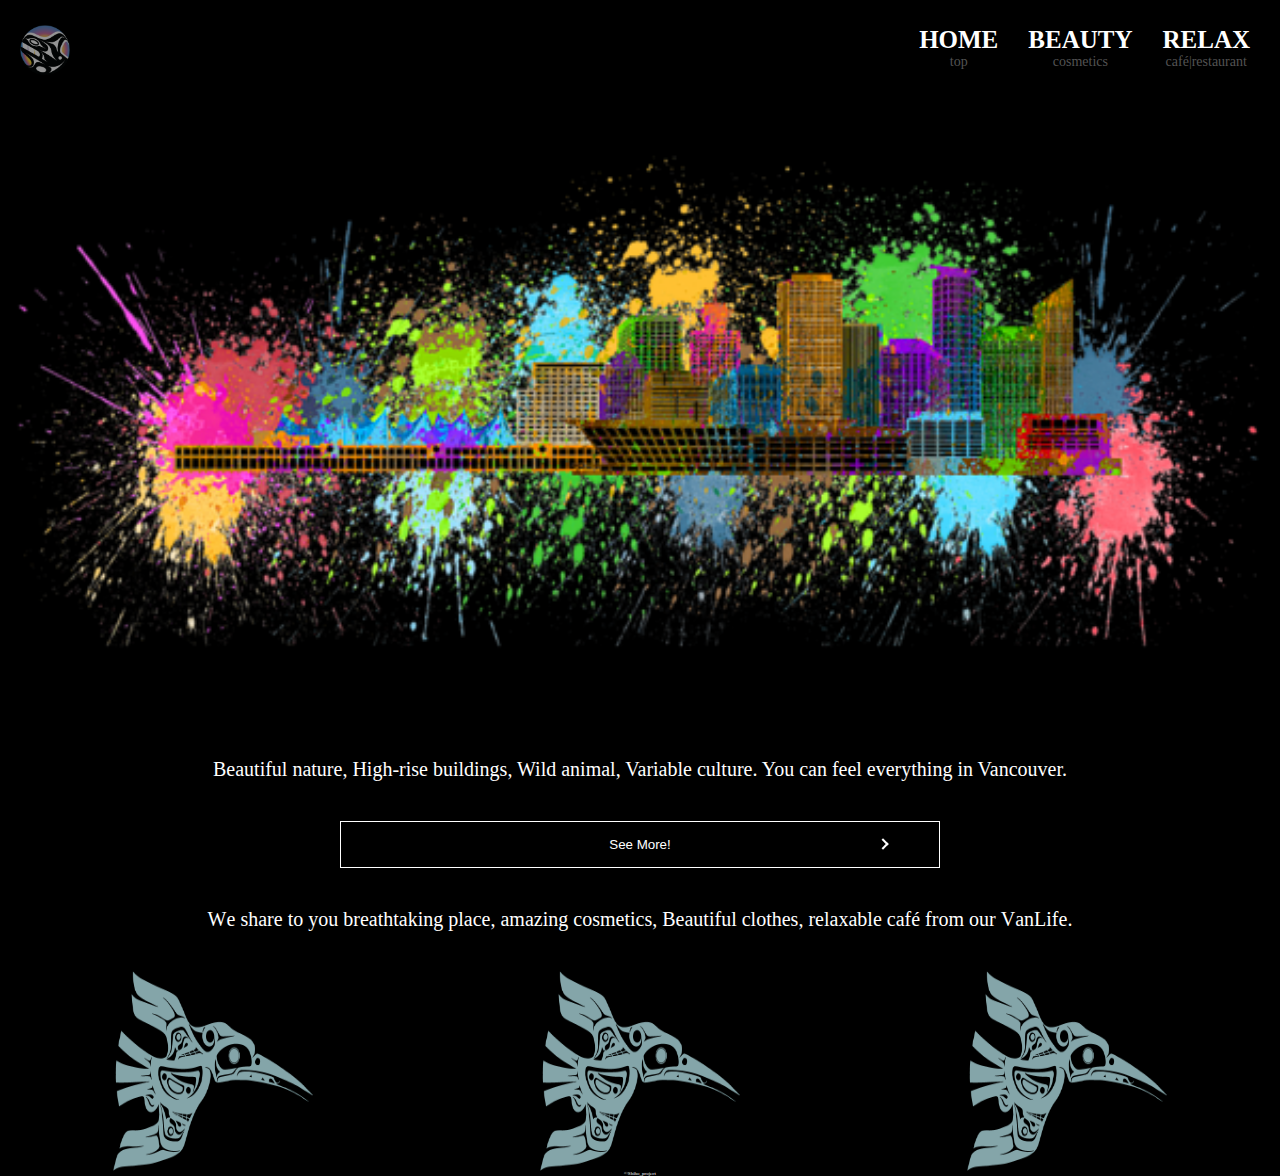
==== index.html @ 0180e107 "init commit" ====
<!DOCTYPE html>
<html lang="en">
<head>
  <meta charset="UTF-8">
  <meta http-equiv="X-UA-Compatible" content="IE=edge">
  <meta name="viewport" content="width=device-width, initial-scale=1.0">
  <link rel="stylesheet" href="../share.css">
  <link rel="stylesheet" href="style.css">
  <meta name="description" content="Beautiful nature, High-rise buildings, Wild animal, Variable culture. You can feel everything in Vancouver.">
  <link rel="icon" href="../img/logo.png">
  <title>Life In Vancouver</title>
</head>
<body>
  <div id="global-container">
    <div id="container">
      <div class="mobile-menu__cover"></div><!--.mobile-menu__cover-->
        <header class="header">
          <div class="header__logo">
            <a href="index.html"><img src="../img/logo.png" alt="header__logo"></a>
          </div><!--.header__logo-->
          <button class="mobile-menu__btn">
            <span></span>
            <span></span>
            <span></span>
          </button>
        </header>
      
      <nav class="mobile-menu">
        <ul class="mobile-menu__main">
          <li class="mobile-menu__item">
            <a class="mobile-menu__link" href="../home/index.html">
              <span class="main-title">HOME</span>
              <span class="sub-title">top</span>
            </a>
          </li>
          <li class="mobile-menu__item">
            <a class="mobile-menu__link" href="../beauty/index.html">
              <span class="main-title">BEAUTY</span>
              <span class="sub-title">cosmetics</span>
            </a>
          </li>
          <li class="mobile-menu__item">
            <a class="mobile-menu__link" href="../relax/index.html">
              <span class="main-title">RELAX</span>
              <span class="sub-title">café|restaurant</span>
            </a>
          </li>
        </ul>
      </nav>
    
  
  <main>
    <img class="big__img" src="../img/home__big-img.png" alt="home-big__img">
    <div class="intro inview">
      <div class="intro__sub">
        Beautiful nature, High-rise buildings, Wild animal, Variable culture. You can feel everything in Vancouver.
      </div><!--.intro__sub-->
      
      <span class="intro__btn">
        <a href="../beauty/index.html"><button class="intro__click">See More!</button></a>
      </span>
      
      <div class="intro__main">  
        We share to you breathtaking place, amazing cosmetics, Beautiful clothes, relaxable café from our VanLife.
      </div><!--.intro__main-->
    </div><!--.intro-->
      <div class="last">
      <img class="last__img" src="../img/bird__img.png" alt="1">
      <img class="last__img" src="../img/bird__img.png" alt="2">
      <img class="last__img" src="../img/bird__img.png" alt="3">
    </div><!--.animation-->
  </main>
  <footer class="footer">
    &copy;Shiho_project
  </footer>
  </div><!--/#container-->
  </div><!--/#global-container-->
  <script src="../share.js"></script>
  <script src="main.js"></script>
</body>
</html>
---- share.css ----
/*==================for mobile========================*/
@media screen and (max-width: 40rem) {
  body {
    margin: 0;
  }
  #container {
    position: relative;
    background-color: black;
    height: 100vh;
    z-index: 2;
    -webkit-transition: all 0.5s;
    transition: all 0.5s;
  }
  .header {
    background-color: black;
    height: 100px;
    display: -webkit-box;
    display: -ms-flexbox;
    display: flex;
    -webkit-box-pack: end;
        -ms-flex-pack: end;
            justify-content: flex-end;
    -webkit-box-align: center;
        -ms-flex-align: center;
            align-items: center;
  }
  .header__logo {
    display: -webkit-box;
    display: -ms-flexbox;
    display: flex;
    position: absolute;
    left: 20px;
    top: 25px;
  }
  .header__logo img {
    width: 50px;
    height: 50px;
  }
  .header__logo img:hover {
    opacity: 0.5;
  }
  .mobile-menu {
    position: fixed;
    right: 0;
    top: 60px;
    width: 300px;
  }
  .mobile-menu__btn {
    position: absolute;
    z-index: 3;
    background-color: unset;
    border: none;
    outline: none !important;
    cursor: pointer;
    padding: 10px;
  }
  .mobile-menu__btn > span {
    background-color: white;
    display: block;
    width: 35px;
    height: 2px;
    margin-bottom: 9px;
    -webkit-transition: -webkit-transform 0.7s;
    transition: -webkit-transform 0.7s;
    transition: transform 0.7s;
    transition: transform 0.7s, -webkit-transform 0.7s;
    z-index: -99;
  }
  .mobile-menu__btn > span:last-child {
    margin-bottom: 0;
  }
  .mobile-menu__cover {
    position: absolute;
    top: 0;
    left: 0;
    width: 100%;
    height: 100%;
    opacity: 0;
    background-color: rgba(255, 255, 255, 0.281);
    cursor: pointer;
    -webkit-transition: opacity 1s;
    transition: opacity 1s;
    visibility: hidden;
  }
  .mobile-menu__main {
    -webkit-box-orient: vertical;
    -webkit-box-direction: normal;
        -ms-flex-direction: column;
            flex-direction: column;
    padding: 0;
    -webkit-perspective: 2000px;
            perspective: 2000px;
    -webkit-transform-style: preserve-3d;
            transform-style: preserve-3d;
  }
  .mobile-menu__item {
    list-style: none;
    display: block;
    -webkit-transform: translate3d(0, 0, -1000px);
            transform: translate3d(0, 0, -1000px);
    padding: 0 40px;
    -webkit-transition: opacity 0.2s, -webkit-transform 0.3s;
    transition: opacity 0.2s, -webkit-transform 0.3s;
    transition: transform 0.3s, opacity 0.2s;
    transition: transform 0.3s, opacity 0.2s, -webkit-transform 0.3s;
    opacity: 0;
    font-family: Impact, Haettenschweiler, 'Arial Narrow Bold', sans-serif;
  }
  .mobile-menu__link {
    display: block;
    margin-top: 30px;
    color: black;
    text-decoration: none;
  }
  .menu-open #container {
    -webkit-transform: translate(-300px, 60px);
            transform: translate(-300px, 60px);
    -webkit-box-shadow: 0 8px 40px -10px rgba(0, 0, 0, 0.8);
            box-shadow: 0 8px 40px -10px rgba(0, 0, 0, 0.8);
  }
  .menu-open .mobile-menu__cover {
    opacity: 1;
    visibility: visible;
  }
  .menu-open .mobile-menu__item {
    -webkit-transform: translate(300px, -60px);
            transform: translate(300px, -60px);
    opacity: 1;
  }
  .menu-open .mobile-menu__item:nth-child(1) {
    -webkit-transition-delay: 0.07s;
            transition-delay: 0.07s;
  }
  .menu-open .mobile-menu__item:nth-child(2) {
    -webkit-transition-delay: 0.14s;
            transition-delay: 0.14s;
  }
  .menu-open .mobile-menu__item:nth-child(3) {
    -webkit-transition-delay: 0.21s;
            transition-delay: 0.21s;
  }
  .menu-open .mobile-menu__item:nth-child(4) {
    -webkit-transition-delay: 0.28s;
            transition-delay: 0.28s;
  }
  .menu-open .mobile-menu__item:nth-child(5) {
    -webkit-transition-delay: 0.35s;
            transition-delay: 0.35s;
  }
  .menu-open .mobile-menu__item:hover {
    -webkit-box-shadow: 0px 10px 10px 10px rgba(0, 0, 0, 0.466);
            box-shadow: 0px 10px 10px 10px rgba(0, 0, 0, 0.466);
  }
  .menu-open .mobile-menu__btn > span {
    background-color: white;
  }
  .menu-open .mobile-menu__btn > span:nth-child(1) {
    -webkit-transition-delay: 70ms;
            transition-delay: 70ms;
    -webkit-transform: translateY(11px) rotate(135deg);
            transform: translateY(11px) rotate(135deg);
  }
  .menu-open .mobile-menu__btn > span:nth-child(2) {
    -webkit-transition-delay: 0s;
            transition-delay: 0s;
    -webkit-transform: translateX(-18px) scaleX(0);
            transform: translateX(-18px) scaleX(0);
  }
  .menu-open .mobile-menu__btn > span:nth-child(3) {
    -webkit-transition-delay: 140ms;
            transition-delay: 140ms;
    -webkit-transform: translateY(-11px) rotate(-135deg);
            transform: translateY(-11px) rotate(-135deg);
  }
  .main-title {
    font-weight: 600;
    font-size: 25px;
  }
  .sub-title {
    display: block;
    font-size: 14px;
    color: #535353;
  }
  .load {
    position: fixed;
    top: 0;
    left: 0;
    width: 100%;
    height: 100vh;
    opacity: 0;
    pointer-events: none;
    display: block;
    text-align: center;
  }
  .load__img {
    position: relative;
    top: 35%;
    width: 200px;
    height: 200px;
    z-index: -2;
  }
  .load__bg {
    background-color: black;
    position: absolute;
    top: 0;
    left: 0;
    width: 100%;
    height: 100%;
    z-index: -99;
  }
  .load.onload {
    opacity: 1;
    -webkit-animation-name: kf-animate-loading;
            animation-name: kf-animate-loading;
    -webkit-animation-duration: 2s;
            animation-duration: 2s;
    -webkit-animation-timing-function: ease;
            animation-timing-function: ease;
    -webkit-animation-delay: 0s;
            animation-delay: 0s;
    -webkit-animation-iteration-count: 1;
            animation-iteration-count: 1;
    -webkit-animation-direction: normal;
            animation-direction: normal;
    -webkit-animation-fill-mode: forwards;
            animation-fill-mode: forwards;
  }
  .load.onload__img {
    position: absolute;
    z-index: 99;
  }
  .load.onload__bg {
    position: absolute;
    z-index: 98;
  }
  @-webkit-keyframes kf-animate-loading {
    0%, 70% {
      opacity: 1;
    }
    100% {
      opacity: 0;
    }
  }
  @keyframes kf-animate-loading {
    0%, 70% {
      opacity: 1;
    }
    100% {
      opacity: 0;
    }
  }
  .footer {
    width: 100%;
    color: white;
    background-color: black;
    text-align: center;
    font-size: 5px;
  }
}

/*=======================for laptop===================*/
@media screen and (min-width: 40rem) {
  body {
    margin: 0;
  }
  #container {
    position: relative;
    background-color: black;
    height: 100vh;
    z-index: 2;
  }
  .header {
    background-color: black;
    height: 100px;
    display: -webkit-box;
    display: -ms-flexbox;
    display: flex;
    -webkit-box-pack: end;
        -ms-flex-pack: end;
            justify-content: flex-end;
    -webkit-box-align: center;
        -ms-flex-align: center;
            align-items: center;
    position: relative;
  }
  .header__logo {
    display: -webkit-box;
    display: -ms-flexbox;
    display: flex;
    position: absolute;
    left: 20px;
    top: 25px;
  }
  .header__logo img {
    width: 50px;
    height: 50px;
  }
  .header__logo img:hover {
    opacity: 0.5;
  }
  .mobile-menu {
    position: absolute;
    top: 10px;
    right: 30px;
  }
  .mobile-menu__main {
    display: -webkit-box;
    display: -ms-flexbox;
    display: flex;
    gap: 30px;
  }
  .mobile-menu__item {
    list-style: none;
  }
  .mobile-menu__item:hover {
    -webkit-transform: scale(1.2);
            transform: scale(1.2);
    -webkit-transition: ease 0.5s;
    transition: ease 0.5s;
  }
  .mobile-menu__link {
    text-decoration: none;
    color: black;
  }
  .mobile-menu__btn {
    background-color: unset;
    border: none;
    outline: none !important;
  }
  .main-title {
    font-weight: 600;
    font-size: 25px;
    color: white;
  }
  .sub-title {
    display: block;
    text-align: center;
    font-size: 14px;
    color: #535353;
  }
  .title {
    position: relative;
    font-family: Impact, Haettenschweiler, 'Arial Narrow Bold', sans-serif;
    color: #e9dbce;
    text-align: center;
    text-decoration: underline;
    font-size: 25px;
  }
  .load {
    position: fixed;
    top: 0;
    left: 0;
    width: 100%;
    height: 100vh;
    opacity: 0;
    pointer-events: none;
    display: block;
    text-align: center;
  }
  .load__img {
    position: relative;
    top: 30%;
    width: 400px;
    height: 400px;
    z-index: -98;
  }
  .load__bg {
    background-color: black;
    position: absolute;
    top: 0;
    left: 0;
    width: 100%;
    height: 100%;
    z-index: -99;
  }
  .load.onload {
    opacity: 1;
    -webkit-animation-name: kf-animate-loading;
            animation-name: kf-animate-loading;
    -webkit-animation-duration: 2s;
            animation-duration: 2s;
    -webkit-animation-timing-function: ease;
            animation-timing-function: ease;
    -webkit-animation-delay: 0s;
            animation-delay: 0s;
    -webkit-animation-iteration-count: 1;
            animation-iteration-count: 1;
    -webkit-animation-direction: normal;
            animation-direction: normal;
    -webkit-animation-fill-mode: forwards;
            animation-fill-mode: forwards;
  }
  .load.onload__img {
    position: absolute;
    z-index: 99;
  }
  .load.onload__bg {
    position: absolute;
    z-index: 98;
  }
  @-webkit-keyframes kf-animate-loading {
    0%, 70% {
      opacity: 1;
    }
    100% {
      opacity: 0;
    }
  }
  @keyframes kf-animate-loading {
    0%, 70% {
      opacity: 1;
    }
    100% {
      opacity: 0;
    }
  }
  .footer {
    width: 100%;
    color: white;
    background-color: black;
    text-align: center;
    font-size: 5px;
  }
}
/*# sourceMappingURL=share.css.map */
---- style.css ----
/*==================for mobile========================*/
@media screen and (max-width: 40rem) {
  .big__img {
    width: 100%;
    z-index: 2;
    pointer-events: none;
  }
  .intro {
    padding: 40px;
    display: block;
  }
  .intro__main {
    color: white;
    text-align: center;
    font-family: Cambria, Cochin, Georgia, Times, 'Times New Roman', serif;
  }
  .intro__sub {
    color: white;
    text-align: center;
    font-family: Cambria, Cochin, Georgia, Times, 'Times New Roman', serif;
  }
  .intro__click {
    font-family: Impact, Haettenschweiler, 'Arial Narrow Bold', sans-serif;
    position: relative;
    width: 80%;
    margin: 10%;
    color: white;
    background-color: unset;
    border: 1px solid white;
    padding: 10px;
    outline: none !important;
    cursor: pointer;
    z-index: 2;
  }
  .intro__click:hover {
    color: black;
    background-color: white;
    -webkit-transform: scale(1.2);
            transform: scale(1.2);
    -webkit-transition: ease 0.5s;
    transition: ease 0.5s;
  }
  .intro__click::after {
    content: '';
    width: 6px;
    height: 6px;
    border: 0;
    border-top: solid 2px white;
    border-right: solid 2px white;
    position: absolute;
    left: 90%;
    top: 13px;
    -webkit-transform: rotate(45deg);
            transform: rotate(45deg);
  }
  .intro.inview {
    opacity: 1;
  }
  .intro.inview .chars {
    display: inline-block;
    -webkit-animation-name: kf-animate-chars;
            animation-name: kf-animate-chars;
    -webkit-animation-duration: 5s;
            animation-duration: 5s;
    -webkit-animation-timing-function: cubic-bezier(0.39, 1.57, 0.58, 1);
            animation-timing-function: cubic-bezier(0.39, 1.57, 0.58, 1);
    -webkit-animation-delay: 0s;
            animation-delay: 0s;
    -webkit-animation-iteration-count: 1;
            animation-iteration-count: 1;
    -webkit-animation-direction: normal;
            animation-direction: normal;
    -webkit-animation-fill-mode: both;
            animation-fill-mode: both;
  }
  .intro.inview .chars:nth-child(1) {
    -webkit-animation-delay: 0.04s;
            animation-delay: 0.04s;
  }
  .intro.inview .chars:nth-child(2) {
    -webkit-animation-delay: 0.08s;
            animation-delay: 0.08s;
  }
  .intro.inview .chars:nth-child(3) {
    -webkit-animation-delay: 0.12s;
            animation-delay: 0.12s;
  }
  .intro.inview .chars:nth-child(4) {
    -webkit-animation-delay: 0.16s;
            animation-delay: 0.16s;
  }
  .intro.inview .chars:nth-child(5) {
    -webkit-animation-delay: 0.2s;
            animation-delay: 0.2s;
  }
  .intro.inview .chars:nth-child(6) {
    -webkit-animation-delay: 0.24s;
            animation-delay: 0.24s;
  }
  .intro.inview .chars:nth-child(7) {
    -webkit-animation-delay: 0.28s;
            animation-delay: 0.28s;
  }
  .intro.inview .chars:nth-child(8) {
    -webkit-animation-delay: 0.32s;
            animation-delay: 0.32s;
  }
  .intro.inview .chars:nth-child(9) {
    -webkit-animation-delay: 0.36s;
            animation-delay: 0.36s;
  }
  .intro.inview .chars:nth-child(10) {
    -webkit-animation-delay: 0.4s;
            animation-delay: 0.4s;
  }
  .intro.inview .chars:nth-child(11) {
    -webkit-animation-delay: 0.44s;
            animation-delay: 0.44s;
  }
  .intro.inview .chars:nth-child(12) {
    -webkit-animation-delay: 0.48s;
            animation-delay: 0.48s;
  }
  .intro.inview .chars:nth-child(13) {
    -webkit-animation-delay: 0.52s;
            animation-delay: 0.52s;
  }
  .intro.inview .chars:nth-child(14) {
    -webkit-animation-delay: 0.56s;
            animation-delay: 0.56s;
  }
  .intro.inview .chars:nth-child(15) {
    -webkit-animation-delay: 0.6s;
            animation-delay: 0.6s;
  }
  .intro.inview .chars:nth-child(16) {
    -webkit-animation-delay: 0.64s;
            animation-delay: 0.64s;
  }
  .intro.inview .chars:nth-child(17) {
    -webkit-animation-delay: 0.68s;
            animation-delay: 0.68s;
  }
  .intro.inview .chars:nth-child(18) {
    -webkit-animation-delay: 0.72s;
            animation-delay: 0.72s;
  }
  .intro.inview .chars:nth-child(19) {
    -webkit-animation-delay: 0.76s;
            animation-delay: 0.76s;
  }
  .intro.inview .chars:nth-child(20) {
    -webkit-animation-delay: 0.8s;
            animation-delay: 0.8s;
  }
  .intro.inview .chars:nth-child(21) {
    -webkit-animation-delay: 0.84s;
            animation-delay: 0.84s;
  }
  .intro.inview .chars:nth-child(22) {
    -webkit-animation-delay: 0.88s;
            animation-delay: 0.88s;
  }
  .intro.inview .chars:nth-child(23) {
    -webkit-animation-delay: 0.92s;
            animation-delay: 0.92s;
  }
  .intro.inview .chars:nth-child(24) {
    -webkit-animation-delay: 0.96s;
            animation-delay: 0.96s;
  }
  .intro.inview .chars:nth-child(25) {
    -webkit-animation-delay: 1s;
            animation-delay: 1s;
  }
  .intro.inview .chars:nth-child(26) {
    -webkit-animation-delay: 1.04s;
            animation-delay: 1.04s;
  }
  .intro.inview .chars:nth-child(27) {
    -webkit-animation-delay: 1.08s;
            animation-delay: 1.08s;
  }
  .intro.inview .chars:nth-child(28) {
    -webkit-animation-delay: 1.12s;
            animation-delay: 1.12s;
  }
  .intro.inview .chars:nth-child(29) {
    -webkit-animation-delay: 1.16s;
            animation-delay: 1.16s;
  }
  .intro.inview .chars:nth-child(30) {
    -webkit-animation-delay: 1.2s;
            animation-delay: 1.2s;
  }
  .intro.inview .chars:nth-child(31) {
    -webkit-animation-delay: 1.24s;
            animation-delay: 1.24s;
  }
  .intro.inview .chars:nth-child(32) {
    -webkit-animation-delay: 1.28s;
            animation-delay: 1.28s;
  }
  .intro.inview .chars:nth-child(33) {
    -webkit-animation-delay: 1.32s;
            animation-delay: 1.32s;
  }
  .intro.inview .chars:nth-child(34) {
    -webkit-animation-delay: 1.36s;
            animation-delay: 1.36s;
  }
  .intro.inview .chars:nth-child(35) {
    -webkit-animation-delay: 1.4s;
            animation-delay: 1.4s;
  }
  .intro.inview .chars:nth-child(36) {
    -webkit-animation-delay: 1.44s;
            animation-delay: 1.44s;
  }
  .intro.inview .chars:nth-child(37) {
    -webkit-animation-delay: 1.48s;
            animation-delay: 1.48s;
  }
  .intro.inview .chars:nth-child(38) {
    -webkit-animation-delay: 1.52s;
            animation-delay: 1.52s;
  }
  .intro.inview .chars:nth-child(39) {
    -webkit-animation-delay: 1.56s;
            animation-delay: 1.56s;
  }
  .intro.inview .chars:nth-child(40) {
    -webkit-animation-delay: 1.6s;
            animation-delay: 1.6s;
  }
  .intro.inview .chars:nth-child(41) {
    -webkit-animation-delay: 1.64s;
            animation-delay: 1.64s;
  }
  .intro.inview .chars:nth-child(42) {
    -webkit-animation-delay: 1.68s;
            animation-delay: 1.68s;
  }
  .intro.inview .chars:nth-child(43) {
    -webkit-animation-delay: 1.72s;
            animation-delay: 1.72s;
  }
  .intro.inview .chars:nth-child(44) {
    -webkit-animation-delay: 1.76s;
            animation-delay: 1.76s;
  }
  .intro.inview .chars:nth-child(45) {
    -webkit-animation-delay: 1.8s;
            animation-delay: 1.8s;
  }
  .intro.inview .chars:nth-child(46) {
    -webkit-animation-delay: 1.84s;
            animation-delay: 1.84s;
  }
  .intro.inview .chars:nth-child(47) {
    -webkit-animation-delay: 1.88s;
            animation-delay: 1.88s;
  }
  .intro.inview .chars:nth-child(48) {
    -webkit-animation-delay: 1.92s;
            animation-delay: 1.92s;
  }
  .intro.inview .chars:nth-child(49) {
    -webkit-animation-delay: 1.96s;
            animation-delay: 1.96s;
  }
  .intro.inview .chars:nth-child(50) {
    -webkit-animation-delay: 2s;
            animation-delay: 2s;
  }
  .intro.inview .chars:nth-child(51) {
    -webkit-animation-delay: 2.04s;
            animation-delay: 2.04s;
  }
  .intro.inview .chars:nth-child(52) {
    -webkit-animation-delay: 2.08s;
            animation-delay: 2.08s;
  }
  .intro.inview .chars:nth-child(53) {
    -webkit-animation-delay: 2.12s;
            animation-delay: 2.12s;
  }
  .intro.inview .chars:nth-child(54) {
    -webkit-animation-delay: 2.16s;
            animation-delay: 2.16s;
  }
  .intro.inview .chars:nth-child(55) {
    -webkit-animation-delay: 2.2s;
            animation-delay: 2.2s;
  }
  .intro.inview .chars:nth-child(56) {
    -webkit-animation-delay: 2.24s;
            animation-delay: 2.24s;
  }
  .intro.inview .chars:nth-child(57) {
    -webkit-animation-delay: 2.28s;
            animation-delay: 2.28s;
  }
  .intro.inview .chars:nth-child(58) {
    -webkit-animation-delay: 2.32s;
            animation-delay: 2.32s;
  }
  .intro.inview .chars:nth-child(59) {
    -webkit-animation-delay: 2.36s;
            animation-delay: 2.36s;
  }
  .intro.inview .chars:nth-child(60) {
    -webkit-animation-delay: 2.4s;
            animation-delay: 2.4s;
  }
  .intro.inview .chars:nth-child(61) {
    -webkit-animation-delay: 2.44s;
            animation-delay: 2.44s;
  }
  .intro.inview .chars:nth-child(62) {
    -webkit-animation-delay: 2.48s;
            animation-delay: 2.48s;
  }
  .intro.inview .chars:nth-child(63) {
    -webkit-animation-delay: 2.52s;
            animation-delay: 2.52s;
  }
  .intro.inview .chars:nth-child(64) {
    -webkit-animation-delay: 2.56s;
            animation-delay: 2.56s;
  }
  .intro.inview .chars:nth-child(65) {
    -webkit-animation-delay: 2.6s;
            animation-delay: 2.6s;
  }
  .intro.inview .chars:nth-child(66) {
    -webkit-animation-delay: 2.64s;
            animation-delay: 2.64s;
  }
  .intro.inview .chars:nth-child(67) {
    -webkit-animation-delay: 2.68s;
            animation-delay: 2.68s;
  }
  .intro.inview .chars:nth-child(68) {
    -webkit-animation-delay: 2.72s;
            animation-delay: 2.72s;
  }
  .intro.inview .chars:nth-child(69) {
    -webkit-animation-delay: 2.76s;
            animation-delay: 2.76s;
  }
  .intro.inview .chars:nth-child(70) {
    -webkit-animation-delay: 2.8s;
            animation-delay: 2.8s;
  }
  .intro.inview .chars:nth-child(71) {
    -webkit-animation-delay: 2.84s;
            animation-delay: 2.84s;
  }
  .intro.inview .chars:nth-child(72) {
    -webkit-animation-delay: 2.88s;
            animation-delay: 2.88s;
  }
  .intro.inview .chars:nth-child(73) {
    -webkit-animation-delay: 2.92s;
            animation-delay: 2.92s;
  }
  .intro.inview .chars:nth-child(74) {
    -webkit-animation-delay: 2.96s;
            animation-delay: 2.96s;
  }
  .intro.inview .chars:nth-child(75) {
    -webkit-animation-delay: 3s;
            animation-delay: 3s;
  }
  .intro.inview .chars:nth-child(76) {
    -webkit-animation-delay: 3.04s;
            animation-delay: 3.04s;
  }
  .intro.inview .chars:nth-child(77) {
    -webkit-animation-delay: 3.08s;
            animation-delay: 3.08s;
  }
  .intro.inview .chars:nth-child(78) {
    -webkit-animation-delay: 3.12s;
            animation-delay: 3.12s;
  }
  .intro.inview .chars:nth-child(79) {
    -webkit-animation-delay: 3.16s;
            animation-delay: 3.16s;
  }
  .intro.inview .chars:nth-child(80) {
    -webkit-animation-delay: 3.2s;
            animation-delay: 3.2s;
  }
  .intro.inview .chars:nth-child(81) {
    -webkit-animation-delay: 3.24s;
            animation-delay: 3.24s;
  }
  .intro.inview .chars:nth-child(82) {
    -webkit-animation-delay: 3.28s;
            animation-delay: 3.28s;
  }
  .intro.inview .chars:nth-child(83) {
    -webkit-animation-delay: 3.32s;
            animation-delay: 3.32s;
  }
  .intro.inview .chars:nth-child(84) {
    -webkit-animation-delay: 3.36s;
            animation-delay: 3.36s;
  }
  .intro.inview .chars:nth-child(85) {
    -webkit-animation-delay: 3.4s;
            animation-delay: 3.4s;
  }
  .intro.inview .chars:nth-child(86) {
    -webkit-animation-delay: 3.44s;
            animation-delay: 3.44s;
  }
  .intro.inview .chars:nth-child(87) {
    -webkit-animation-delay: 3.48s;
            animation-delay: 3.48s;
  }
  .intro.inview .chars:nth-child(88) {
    -webkit-animation-delay: 3.52s;
            animation-delay: 3.52s;
  }
  .intro.inview .chars:nth-child(89) {
    -webkit-animation-delay: 3.56s;
            animation-delay: 3.56s;
  }
  .intro.inview .chars:nth-child(90) {
    -webkit-animation-delay: 3.6s;
            animation-delay: 3.6s;
  }
  .intro.inview .chars:nth-child(91) {
    -webkit-animation-delay: 3.64s;
            animation-delay: 3.64s;
  }
  .intro.inview .chars:nth-child(92) {
    -webkit-animation-delay: 3.68s;
            animation-delay: 3.68s;
  }
  .intro.inview .chars:nth-child(93) {
    -webkit-animation-delay: 3.72s;
            animation-delay: 3.72s;
  }
  .intro.inview .chars:nth-child(94) {
    -webkit-animation-delay: 3.76s;
            animation-delay: 3.76s;
  }
  .intro.inview .chars:nth-child(95) {
    -webkit-animation-delay: 3.8s;
            animation-delay: 3.8s;
  }
  .intro.inview .chars:nth-child(96) {
    -webkit-animation-delay: 3.84s;
            animation-delay: 3.84s;
  }
  .intro.inview .chars:nth-child(97) {
    -webkit-animation-delay: 3.88s;
            animation-delay: 3.88s;
  }
  .intro.inview .chars:nth-child(98) {
    -webkit-animation-delay: 3.92s;
            animation-delay: 3.92s;
  }
  .intro.inview .chars:nth-child(99) {
    -webkit-animation-delay: 3.96s;
            animation-delay: 3.96s;
  }
  .intro.inview .chars:nth-child(100) {
    -webkit-animation-delay: 4s;
            animation-delay: 4s;
  }
  .intro.inview .chars:nth-child(101) {
    -webkit-animation-delay: 4.04s;
            animation-delay: 4.04s;
  }
  .intro.inview .chars:nth-child(102) {
    -webkit-animation-delay: 4.08s;
            animation-delay: 4.08s;
  }
  .intro.inview .chars:nth-child(103) {
    -webkit-animation-delay: 4.12s;
            animation-delay: 4.12s;
  }
  .intro.inview .chars:nth-child(104) {
    -webkit-animation-delay: 4.16s;
            animation-delay: 4.16s;
  }
  .intro.inview .chars:nth-child(105) {
    -webkit-animation-delay: 4.2s;
            animation-delay: 4.2s;
  }
  .intro.inview .chars:nth-child(106) {
    -webkit-animation-delay: 4.24s;
            animation-delay: 4.24s;
  }
  .intro.inview .chars:nth-child(107) {
    -webkit-animation-delay: 4.28s;
            animation-delay: 4.28s;
  }
  .intro.inview .chars:nth-child(108) {
    -webkit-animation-delay: 4.32s;
            animation-delay: 4.32s;
  }
  .intro.inview .chars:nth-child(109) {
    -webkit-animation-delay: 4.36s;
            animation-delay: 4.36s;
  }
  .intro.inview .chars:nth-child(110) {
    -webkit-animation-delay: 4.4s;
            animation-delay: 4.4s;
  }
  @-webkit-keyframes kf-animate-chars {
    0% {
      opacity: 0;
      -webkit-transform: translateY(-50%);
              transform: translateY(-50%);
    }
    100% {
      opacity: 1;
      -webkit-transform: translateY(0);
              transform: translateY(0);
    }
  }
  @keyframes kf-animate-chars {
    0% {
      opacity: 0;
      -webkit-transform: translateY(-50%);
              transform: translateY(-50%);
    }
    100% {
      opacity: 1;
      -webkit-transform: translateY(0);
              transform: translateY(0);
    }
  }
  .last {
    display: -webkit-box;
    display: -ms-flexbox;
    display: flex;
    -ms-flex-pack: distribute;
        justify-content: space-around;
    background-color: black;
  }
  .last__img {
    width: 100px;
    height: 100px;
    -webkit-animation-name: kf-animate-last;
            animation-name: kf-animate-last;
    -webkit-animation-duration: 6s;
            animation-duration: 6s;
    -webkit-animation-timing-function: ease;
            animation-timing-function: ease;
    -webkit-animation-delay: 0s;
            animation-delay: 0s;
    -webkit-animation-iteration-count: infinite;
            animation-iteration-count: infinite;
    -webkit-animation-direction: normal;
            animation-direction: normal;
    -webkit-animation-fill-mode: both;
            animation-fill-mode: both;
  }
  .last__img:nth-child(1) {
    -webkit-animation-delay: 2s;
            animation-delay: 2s;
  }
  .last__img:nth-child(2) {
    -webkit-animation-delay: 4s;
            animation-delay: 4s;
  }
  .last__img:nth-child(3) {
    -webkit-animation-delay: 6s;
            animation-delay: 6s;
  }
  .last__img:nth-child(4) {
    -webkit-animation-delay: 8s;
            animation-delay: 8s;
  }
  .last__img:nth-child(5) {
    -webkit-animation-delay: 10s;
            animation-delay: 10s;
  }
  @-webkit-keyframes kf-animate-last {
    0%, 45%, 100% {
      opacity: 0;
    }
    50% {
      opacity: 1;
    }
  }
  @keyframes kf-animate-last {
    0%, 45%, 100% {
      opacity: 0;
    }
    50% {
      opacity: 1;
    }
  }
}

/*=======================for laptop===================*/
@media screen and (min-width: 40rem) {
  body {
    background-color: black;
  }
  .big__img {
    width: 100%;
    z-index: 2;
    pointer-events: none;
  }
  .intro {
    padding: 40px;
    display: block;
  }
  .intro__main {
    color: white;
    text-align: center;
    font-family: Cambria, Cochin, Georgia, Times, 'Times New Roman', serif;
    font-size: 20px;
  }
  .intro__sub {
    color: white;
    text-align: center;
    font-family: Cambria, Cochin, Georgia, Times, 'Times New Roman', serif;
    font-size: 20px;
  }
  .intro__btn {
    display: block;
    text-align: center;
  }
  .intro__click {
    font-family: Impact, Haettenschweiler, 'Arial Narrow Bold', sans-serif;
    position: relative;
    width: 50%;
    margin: 40px;
    color: white;
    background-color: unset;
    border: 1px solid white;
    padding: 15px;
    outline: none !important;
    cursor: pointer;
    z-index: 2;
  }
  .intro__click:hover {
    color: black;
    background-color: white;
    -webkit-transform: scale(1.2);
            transform: scale(1.2);
    -webkit-transition: ease 0.5s;
    transition: ease 0.5s;
  }
  .intro__click::after {
    content: '';
    width: 6px;
    height: 6px;
    border: 0;
    border-top: solid 2px white;
    border-right: solid 2px white;
    position: absolute;
    left: 90%;
    top: 18px;
    -webkit-transform: rotate(45deg);
            transform: rotate(45deg);
  }
  .intro.inview {
    opacity: 1;
  }
  .intro.inview .chars {
    display: inline-block;
    -webkit-animation-name: kf-animate-chars;
            animation-name: kf-animate-chars;
    -webkit-animation-duration: 5s;
            animation-duration: 5s;
    -webkit-animation-timing-function: cubic-bezier(0.39, 1.57, 0.58, 1);
            animation-timing-function: cubic-bezier(0.39, 1.57, 0.58, 1);
    -webkit-animation-delay: 0s;
            animation-delay: 0s;
    -webkit-animation-iteration-count: 1;
            animation-iteration-count: 1;
    -webkit-animation-direction: normal;
            animation-direction: normal;
    -webkit-animation-fill-mode: both;
            animation-fill-mode: both;
  }
  .intro.inview .chars:nth-child(1) {
    -webkit-animation-delay: 0.04s;
            animation-delay: 0.04s;
  }
  .intro.inview .chars:nth-child(2) {
    -webkit-animation-delay: 0.08s;
            animation-delay: 0.08s;
  }
  .intro.inview .chars:nth-child(3) {
    -webkit-animation-delay: 0.12s;
            animation-delay: 0.12s;
  }
  .intro.inview .chars:nth-child(4) {
    -webkit-animation-delay: 0.16s;
            animation-delay: 0.16s;
  }
  .intro.inview .chars:nth-child(5) {
    -webkit-animation-delay: 0.2s;
            animation-delay: 0.2s;
  }
  .intro.inview .chars:nth-child(6) {
    -webkit-animation-delay: 0.24s;
            animation-delay: 0.24s;
  }
  .intro.inview .chars:nth-child(7) {
    -webkit-animation-delay: 0.28s;
            animation-delay: 0.28s;
  }
  .intro.inview .chars:nth-child(8) {
    -webkit-animation-delay: 0.32s;
            animation-delay: 0.32s;
  }
  .intro.inview .chars:nth-child(9) {
    -webkit-animation-delay: 0.36s;
            animation-delay: 0.36s;
  }
  .intro.inview .chars:nth-child(10) {
    -webkit-animation-delay: 0.4s;
            animation-delay: 0.4s;
  }
  .intro.inview .chars:nth-child(11) {
    -webkit-animation-delay: 0.44s;
            animation-delay: 0.44s;
  }
  .intro.inview .chars:nth-child(12) {
    -webkit-animation-delay: 0.48s;
            animation-delay: 0.48s;
  }
  .intro.inview .chars:nth-child(13) {
    -webkit-animation-delay: 0.52s;
            animation-delay: 0.52s;
  }
  .intro.inview .chars:nth-child(14) {
    -webkit-animation-delay: 0.56s;
            animation-delay: 0.56s;
  }
  .intro.inview .chars:nth-child(15) {
    -webkit-animation-delay: 0.6s;
            animation-delay: 0.6s;
  }
  .intro.inview .chars:nth-child(16) {
    -webkit-animation-delay: 0.64s;
            animation-delay: 0.64s;
  }
  .intro.inview .chars:nth-child(17) {
    -webkit-animation-delay: 0.68s;
            animation-delay: 0.68s;
  }
  .intro.inview .chars:nth-child(18) {
    -webkit-animation-delay: 0.72s;
            animation-delay: 0.72s;
  }
  .intro.inview .chars:nth-child(19) {
    -webkit-animation-delay: 0.76s;
            animation-delay: 0.76s;
  }
  .intro.inview .chars:nth-child(20) {
    -webkit-animation-delay: 0.8s;
            animation-delay: 0.8s;
  }
  .intro.inview .chars:nth-child(21) {
    -webkit-animation-delay: 0.84s;
            animation-delay: 0.84s;
  }
  .intro.inview .chars:nth-child(22) {
    -webkit-animation-delay: 0.88s;
            animation-delay: 0.88s;
  }
  .intro.inview .chars:nth-child(23) {
    -webkit-animation-delay: 0.92s;
            animation-delay: 0.92s;
  }
  .intro.inview .chars:nth-child(24) {
    -webkit-animation-delay: 0.96s;
            animation-delay: 0.96s;
  }
  .intro.inview .chars:nth-child(25) {
    -webkit-animation-delay: 1s;
            animation-delay: 1s;
  }
  .intro.inview .chars:nth-child(26) {
    -webkit-animation-delay: 1.04s;
            animation-delay: 1.04s;
  }
  .intro.inview .chars:nth-child(27) {
    -webkit-animation-delay: 1.08s;
            animation-delay: 1.08s;
  }
  .intro.inview .chars:nth-child(28) {
    -webkit-animation-delay: 1.12s;
            animation-delay: 1.12s;
  }
  .intro.inview .chars:nth-child(29) {
    -webkit-animation-delay: 1.16s;
            animation-delay: 1.16s;
  }
  .intro.inview .chars:nth-child(30) {
    -webkit-animation-delay: 1.2s;
            animation-delay: 1.2s;
  }
  .intro.inview .chars:nth-child(31) {
    -webkit-animation-delay: 1.24s;
            animation-delay: 1.24s;
  }
  .intro.inview .chars:nth-child(32) {
    -webkit-animation-delay: 1.28s;
            animation-delay: 1.28s;
  }
  .intro.inview .chars:nth-child(33) {
    -webkit-animation-delay: 1.32s;
            animation-delay: 1.32s;
  }
  .intro.inview .chars:nth-child(34) {
    -webkit-animation-delay: 1.36s;
            animation-delay: 1.36s;
  }
  .intro.inview .chars:nth-child(35) {
    -webkit-animation-delay: 1.4s;
            animation-delay: 1.4s;
  }
  .intro.inview .chars:nth-child(36) {
    -webkit-animation-delay: 1.44s;
            animation-delay: 1.44s;
  }
  .intro.inview .chars:nth-child(37) {
    -webkit-animation-delay: 1.48s;
            animation-delay: 1.48s;
  }
  .intro.inview .chars:nth-child(38) {
    -webkit-animation-delay: 1.52s;
            animation-delay: 1.52s;
  }
  .intro.inview .chars:nth-child(39) {
    -webkit-animation-delay: 1.56s;
            animation-delay: 1.56s;
  }
  .intro.inview .chars:nth-child(40) {
    -webkit-animation-delay: 1.6s;
            animation-delay: 1.6s;
  }
  .intro.inview .chars:nth-child(41) {
    -webkit-animation-delay: 1.64s;
            animation-delay: 1.64s;
  }
  .intro.inview .chars:nth-child(42) {
    -webkit-animation-delay: 1.68s;
            animation-delay: 1.68s;
  }
  .intro.inview .chars:nth-child(43) {
    -webkit-animation-delay: 1.72s;
            animation-delay: 1.72s;
  }
  .intro.inview .chars:nth-child(44) {
    -webkit-animation-delay: 1.76s;
            animation-delay: 1.76s;
  }
  .intro.inview .chars:nth-child(45) {
    -webkit-animation-delay: 1.8s;
            animation-delay: 1.8s;
  }
  .intro.inview .chars:nth-child(46) {
    -webkit-animation-delay: 1.84s;
            animation-delay: 1.84s;
  }
  .intro.inview .chars:nth-child(47) {
    -webkit-animation-delay: 1.88s;
            animation-delay: 1.88s;
  }
  .intro.inview .chars:nth-child(48) {
    -webkit-animation-delay: 1.92s;
            animation-delay: 1.92s;
  }
  .intro.inview .chars:nth-child(49) {
    -webkit-animation-delay: 1.96s;
            animation-delay: 1.96s;
  }
  .intro.inview .chars:nth-child(50) {
    -webkit-animation-delay: 2s;
            animation-delay: 2s;
  }
  .intro.inview .chars:nth-child(51) {
    -webkit-animation-delay: 2.04s;
            animation-delay: 2.04s;
  }
  .intro.inview .chars:nth-child(52) {
    -webkit-animation-delay: 2.08s;
            animation-delay: 2.08s;
  }
  .intro.inview .chars:nth-child(53) {
    -webkit-animation-delay: 2.12s;
            animation-delay: 2.12s;
  }
  .intro.inview .chars:nth-child(54) {
    -webkit-animation-delay: 2.16s;
            animation-delay: 2.16s;
  }
  .intro.inview .chars:nth-child(55) {
    -webkit-animation-delay: 2.2s;
            animation-delay: 2.2s;
  }
  .intro.inview .chars:nth-child(56) {
    -webkit-animation-delay: 2.24s;
            animation-delay: 2.24s;
  }
  .intro.inview .chars:nth-child(57) {
    -webkit-animation-delay: 2.28s;
            animation-delay: 2.28s;
  }
  .intro.inview .chars:nth-child(58) {
    -webkit-animation-delay: 2.32s;
            animation-delay: 2.32s;
  }
  .intro.inview .chars:nth-child(59) {
    -webkit-animation-delay: 2.36s;
            animation-delay: 2.36s;
  }
  .intro.inview .chars:nth-child(60) {
    -webkit-animation-delay: 2.4s;
            animation-delay: 2.4s;
  }
  .intro.inview .chars:nth-child(61) {
    -webkit-animation-delay: 2.44s;
            animation-delay: 2.44s;
  }
  .intro.inview .chars:nth-child(62) {
    -webkit-animation-delay: 2.48s;
            animation-delay: 2.48s;
  }
  .intro.inview .chars:nth-child(63) {
    -webkit-animation-delay: 2.52s;
            animation-delay: 2.52s;
  }
  .intro.inview .chars:nth-child(64) {
    -webkit-animation-delay: 2.56s;
            animation-delay: 2.56s;
  }
  .intro.inview .chars:nth-child(65) {
    -webkit-animation-delay: 2.6s;
            animation-delay: 2.6s;
  }
  .intro.inview .chars:nth-child(66) {
    -webkit-animation-delay: 2.64s;
            animation-delay: 2.64s;
  }
  .intro.inview .chars:nth-child(67) {
    -webkit-animation-delay: 2.68s;
            animation-delay: 2.68s;
  }
  .intro.inview .chars:nth-child(68) {
    -webkit-animation-delay: 2.72s;
            animation-delay: 2.72s;
  }
  .intro.inview .chars:nth-child(69) {
    -webkit-animation-delay: 2.76s;
            animation-delay: 2.76s;
  }
  .intro.inview .chars:nth-child(70) {
    -webkit-animation-delay: 2.8s;
            animation-delay: 2.8s;
  }
  .intro.inview .chars:nth-child(71) {
    -webkit-animation-delay: 2.84s;
            animation-delay: 2.84s;
  }
  .intro.inview .chars:nth-child(72) {
    -webkit-animation-delay: 2.88s;
            animation-delay: 2.88s;
  }
  .intro.inview .chars:nth-child(73) {
    -webkit-animation-delay: 2.92s;
            animation-delay: 2.92s;
  }
  .intro.inview .chars:nth-child(74) {
    -webkit-animation-delay: 2.96s;
            animation-delay: 2.96s;
  }
  .intro.inview .chars:nth-child(75) {
    -webkit-animation-delay: 3s;
            animation-delay: 3s;
  }
  .intro.inview .chars:nth-child(76) {
    -webkit-animation-delay: 3.04s;
            animation-delay: 3.04s;
  }
  .intro.inview .chars:nth-child(77) {
    -webkit-animation-delay: 3.08s;
            animation-delay: 3.08s;
  }
  .intro.inview .chars:nth-child(78) {
    -webkit-animation-delay: 3.12s;
            animation-delay: 3.12s;
  }
  .intro.inview .chars:nth-child(79) {
    -webkit-animation-delay: 3.16s;
            animation-delay: 3.16s;
  }
  .intro.inview .chars:nth-child(80) {
    -webkit-animation-delay: 3.2s;
            animation-delay: 3.2s;
  }
  .intro.inview .chars:nth-child(81) {
    -webkit-animation-delay: 3.24s;
            animation-delay: 3.24s;
  }
  .intro.inview .chars:nth-child(82) {
    -webkit-animation-delay: 3.28s;
            animation-delay: 3.28s;
  }
  .intro.inview .chars:nth-child(83) {
    -webkit-animation-delay: 3.32s;
            animation-delay: 3.32s;
  }
  .intro.inview .chars:nth-child(84) {
    -webkit-animation-delay: 3.36s;
            animation-delay: 3.36s;
  }
  .intro.inview .chars:nth-child(85) {
    -webkit-animation-delay: 3.4s;
            animation-delay: 3.4s;
  }
  .intro.inview .chars:nth-child(86) {
    -webkit-animation-delay: 3.44s;
            animation-delay: 3.44s;
  }
  .intro.inview .chars:nth-child(87) {
    -webkit-animation-delay: 3.48s;
            animation-delay: 3.48s;
  }
  .intro.inview .chars:nth-child(88) {
    -webkit-animation-delay: 3.52s;
            animation-delay: 3.52s;
  }
  .intro.inview .chars:nth-child(89) {
    -webkit-animation-delay: 3.56s;
            animation-delay: 3.56s;
  }
  .intro.inview .chars:nth-child(90) {
    -webkit-animation-delay: 3.6s;
            animation-delay: 3.6s;
  }
  .intro.inview .chars:nth-child(91) {
    -webkit-animation-delay: 3.64s;
            animation-delay: 3.64s;
  }
  .intro.inview .chars:nth-child(92) {
    -webkit-animation-delay: 3.68s;
            animation-delay: 3.68s;
  }
  .intro.inview .chars:nth-child(93) {
    -webkit-animation-delay: 3.72s;
            animation-delay: 3.72s;
  }
  .intro.inview .chars:nth-child(94) {
    -webkit-animation-delay: 3.76s;
            animation-delay: 3.76s;
  }
  .intro.inview .chars:nth-child(95) {
    -webkit-animation-delay: 3.8s;
            animation-delay: 3.8s;
  }
  .intro.inview .chars:nth-child(96) {
    -webkit-animation-delay: 3.84s;
            animation-delay: 3.84s;
  }
  .intro.inview .chars:nth-child(97) {
    -webkit-animation-delay: 3.88s;
            animation-delay: 3.88s;
  }
  .intro.inview .chars:nth-child(98) {
    -webkit-animation-delay: 3.92s;
            animation-delay: 3.92s;
  }
  .intro.inview .chars:nth-child(99) {
    -webkit-animation-delay: 3.96s;
            animation-delay: 3.96s;
  }
  .intro.inview .chars:nth-child(100) {
    -webkit-animation-delay: 4s;
            animation-delay: 4s;
  }
  .intro.inview .chars:nth-child(101) {
    -webkit-animation-delay: 4.04s;
            animation-delay: 4.04s;
  }
  .intro.inview .chars:nth-child(102) {
    -webkit-animation-delay: 4.08s;
            animation-delay: 4.08s;
  }
  .intro.inview .chars:nth-child(103) {
    -webkit-animation-delay: 4.12s;
            animation-delay: 4.12s;
  }
  .intro.inview .chars:nth-child(104) {
    -webkit-animation-delay: 4.16s;
            animation-delay: 4.16s;
  }
  .intro.inview .chars:nth-child(105) {
    -webkit-animation-delay: 4.2s;
            animation-delay: 4.2s;
  }
  .intro.inview .chars:nth-child(106) {
    -webkit-animation-delay: 4.24s;
            animation-delay: 4.24s;
  }
  .intro.inview .chars:nth-child(107) {
    -webkit-animation-delay: 4.28s;
            animation-delay: 4.28s;
  }
  .intro.inview .chars:nth-child(108) {
    -webkit-animation-delay: 4.32s;
            animation-delay: 4.32s;
  }
  .intro.inview .chars:nth-child(109) {
    -webkit-animation-delay: 4.36s;
            animation-delay: 4.36s;
  }
  .intro.inview .chars:nth-child(110) {
    -webkit-animation-delay: 4.4s;
            animation-delay: 4.4s;
  }
  @-webkit-keyframes kf-animate-chars {
    0% {
      opacity: 0;
      -webkit-transform: translateY(-50%);
              transform: translateY(-50%);
    }
    100% {
      opacity: 1;
      -webkit-transform: translateY(0);
              transform: translateY(0);
    }
  }
  @keyframes kf-animate-chars {
    0% {
      opacity: 0;
      -webkit-transform: translateY(-50%);
              transform: translateY(-50%);
    }
    100% {
      opacity: 1;
      -webkit-transform: translateY(0);
              transform: translateY(0);
    }
  }
  .last {
    display: -webkit-box;
    display: -ms-flexbox;
    display: flex;
    -ms-flex-pack: distribute;
        justify-content: space-around;
    background-color: black;
  }
  .last__img {
    width: 200px;
    height: 200px;
    -webkit-animation-name: kf-animate-last;
            animation-name: kf-animate-last;
    -webkit-animation-duration: 6s;
            animation-duration: 6s;
    -webkit-animation-timing-function: ease;
            animation-timing-function: ease;
    -webkit-animation-delay: 0s;
            animation-delay: 0s;
    -webkit-animation-iteration-count: infinite;
            animation-iteration-count: infinite;
    -webkit-animation-direction: normal;
            animation-direction: normal;
    -webkit-animation-fill-mode: both;
            animation-fill-mode: both;
  }
  .last__img:nth-child(1) {
    -webkit-animation-delay: 2s;
            animation-delay: 2s;
  }
  .last__img:nth-child(2) {
    -webkit-animation-delay: 4s;
            animation-delay: 4s;
  }
  .last__img:nth-child(3) {
    -webkit-animation-delay: 6s;
            animation-delay: 6s;
  }
  .last__img:nth-child(4) {
    -webkit-animation-delay: 8s;
            animation-delay: 8s;
  }
  .last__img:nth-child(5) {
    -webkit-animation-delay: 10s;
            animation-delay: 10s;
  }
  @-webkit-keyframes kf-animate-last {
    0%, 45%, 100% {
      opacity: 0;
    }
    50% {
      opacity: 1;
    }
  }
  @keyframes kf-animate-last {
    0%, 45%, 100% {
      opacity: 0;
    }
    50% {
      opacity: 1;
    }
  }
}
/*# sourceMappingURL=style.css.map */
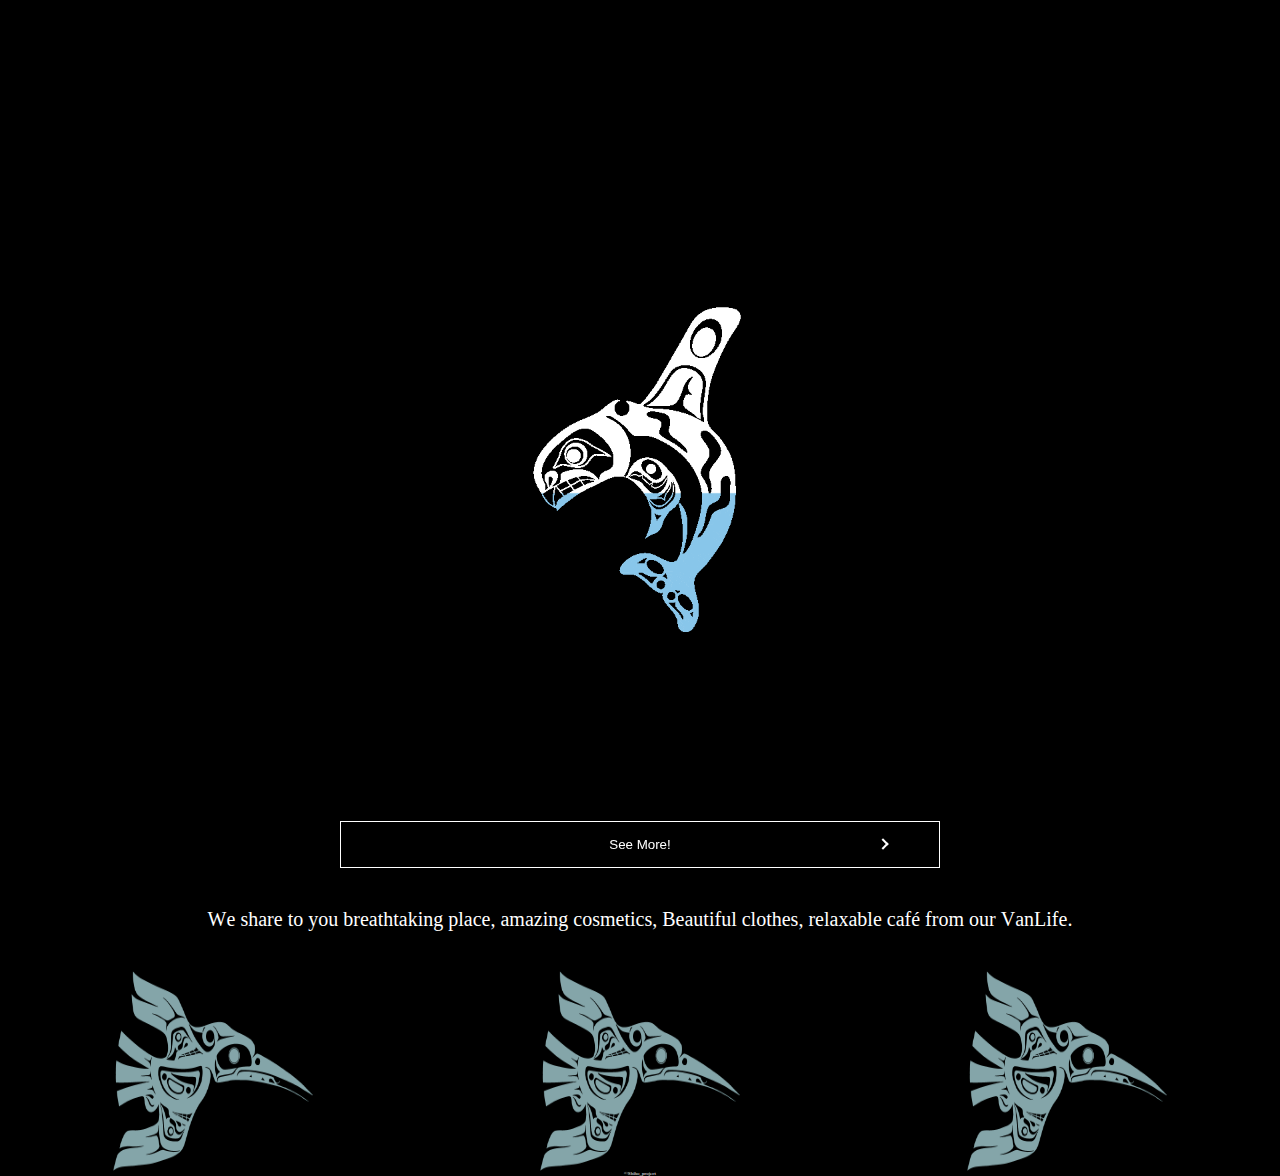
==== commit 2939aff6: "fixed error in console" ====
--- a/index.html
+++ b/index.html
@@ -4,7 +4,7 @@
   <meta charset="UTF-8">
   <meta http-equiv="X-UA-Compatible" content="IE=edge">
   <meta name="viewport" content="width=device-width, initial-scale=1.0">
-  <link rel="stylesheet" href="../share.css">
+  <link rel="stylesheet" href="share.css">
   <link rel="stylesheet" href="style.css">
   <meta name="description" content="Beautiful nature, High-rise buildings, Wild animal, Variable culture. You can feel everything in Vancouver.">
   <link rel="icon" href="../img/logo.png">
@@ -28,7 +28,7 @@
       <nav class="mobile-menu">
         <ul class="mobile-menu__main">
           <li class="mobile-menu__item">
-            <a class="mobile-menu__link" href="../home/index.html">
+            <a class="mobile-menu__link" href="index.html">
               <span class="main-title">HOME</span>
               <span class="sub-title">top</span>
             </a>
@@ -50,6 +50,11 @@
     
   
   <main>
+    <div class="load onload"> 
+      <img class="load__img" src="../img/orca__gif.gif" alt="loading">
+      <span class="load__bg"></span>
+    </div><!--.load onload-->
+    
     <img class="big__img" src="../img/home__big-img.png" alt="home-big__img">
     <div class="intro inview">
       <div class="intro__sub">
@@ -75,7 +80,7 @@
   </footer>
   </div><!--/#container-->
   </div><!--/#global-container-->
-  <script src="../share.js"></script>
+  <script src="share.js"></script>
   <script src="main.js"></script>
 </body>
 </html>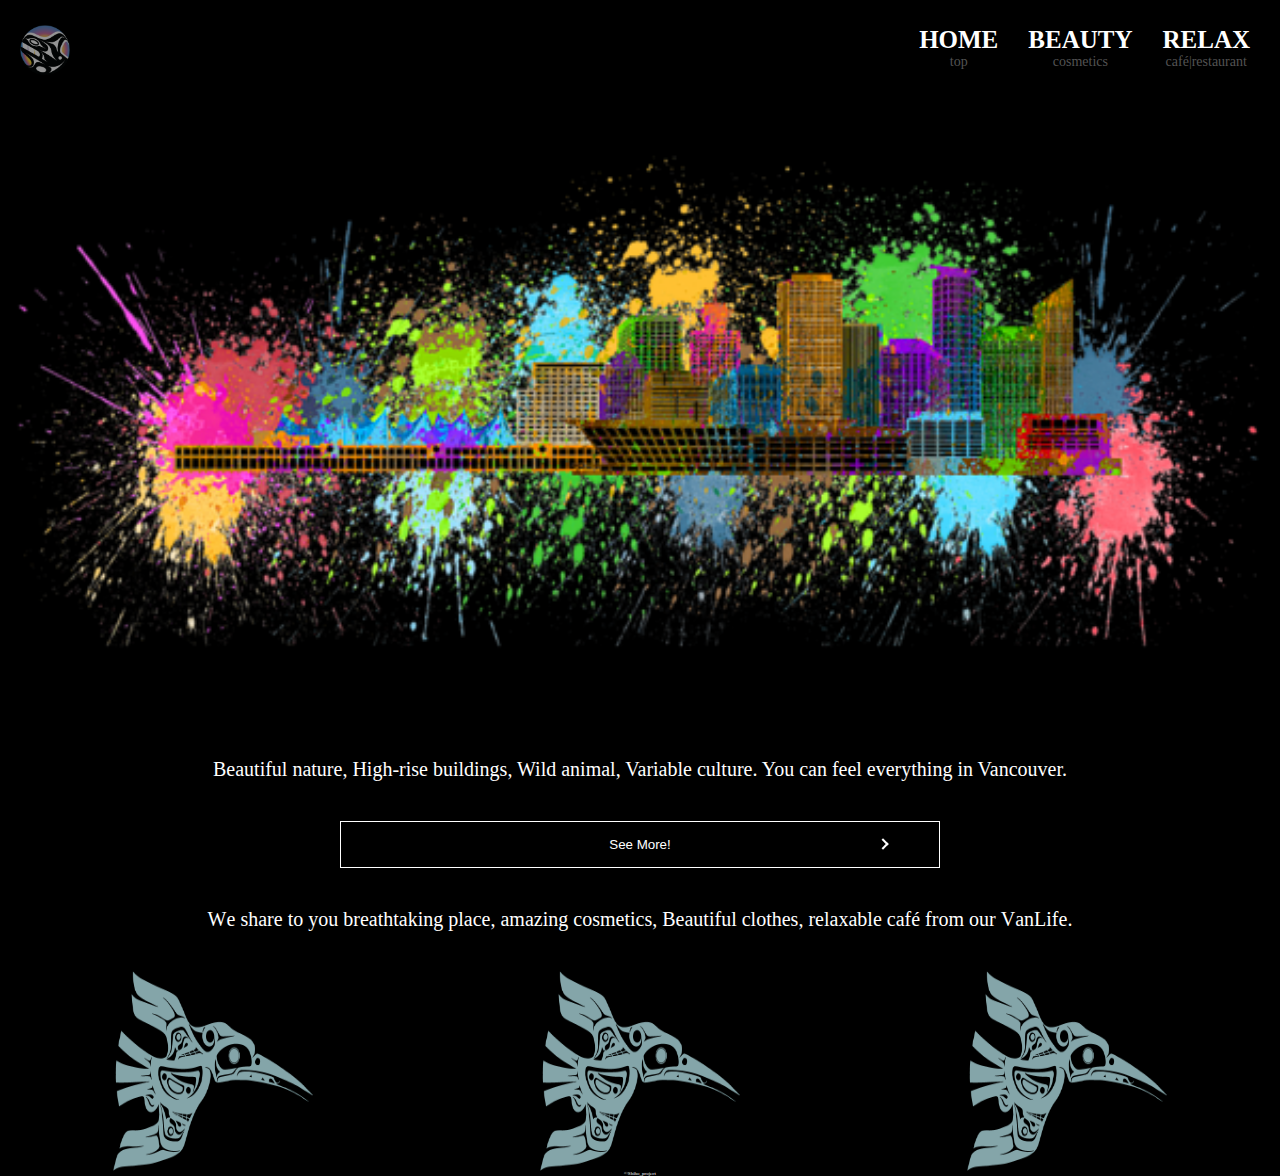
==== commit ac9c3200: "add margin for main" ====
--- a/index.html
+++ b/index.html
@@ -50,11 +50,6 @@
     
   
   <main>
-    <div class="load onload"> 
-      <img class="load__img" src="../img/orca__gif.gif" alt="loading">
-      <span class="load__bg"></span>
-    </div><!--.load onload-->
-    
     <img class="big__img" src="../img/home__big-img.png" alt="home-big__img">
     <div class="intro inview">
       <div class="intro__sub">
--- a/share.css
+++ b/share.css
@@ -186,7 +186,7 @@
     top: 0;
     left: 0;
     width: 100%;
-    height: 100vh;
+    height: 100%;
     opacity: 0;
     pointer-events: none;
     display: block;
@@ -351,7 +351,7 @@
     top: 0;
     left: 0;
     width: 100%;
-    height: 100vh;
+    height: 100%;
     opacity: 0;
     pointer-events: none;
     display: block;
